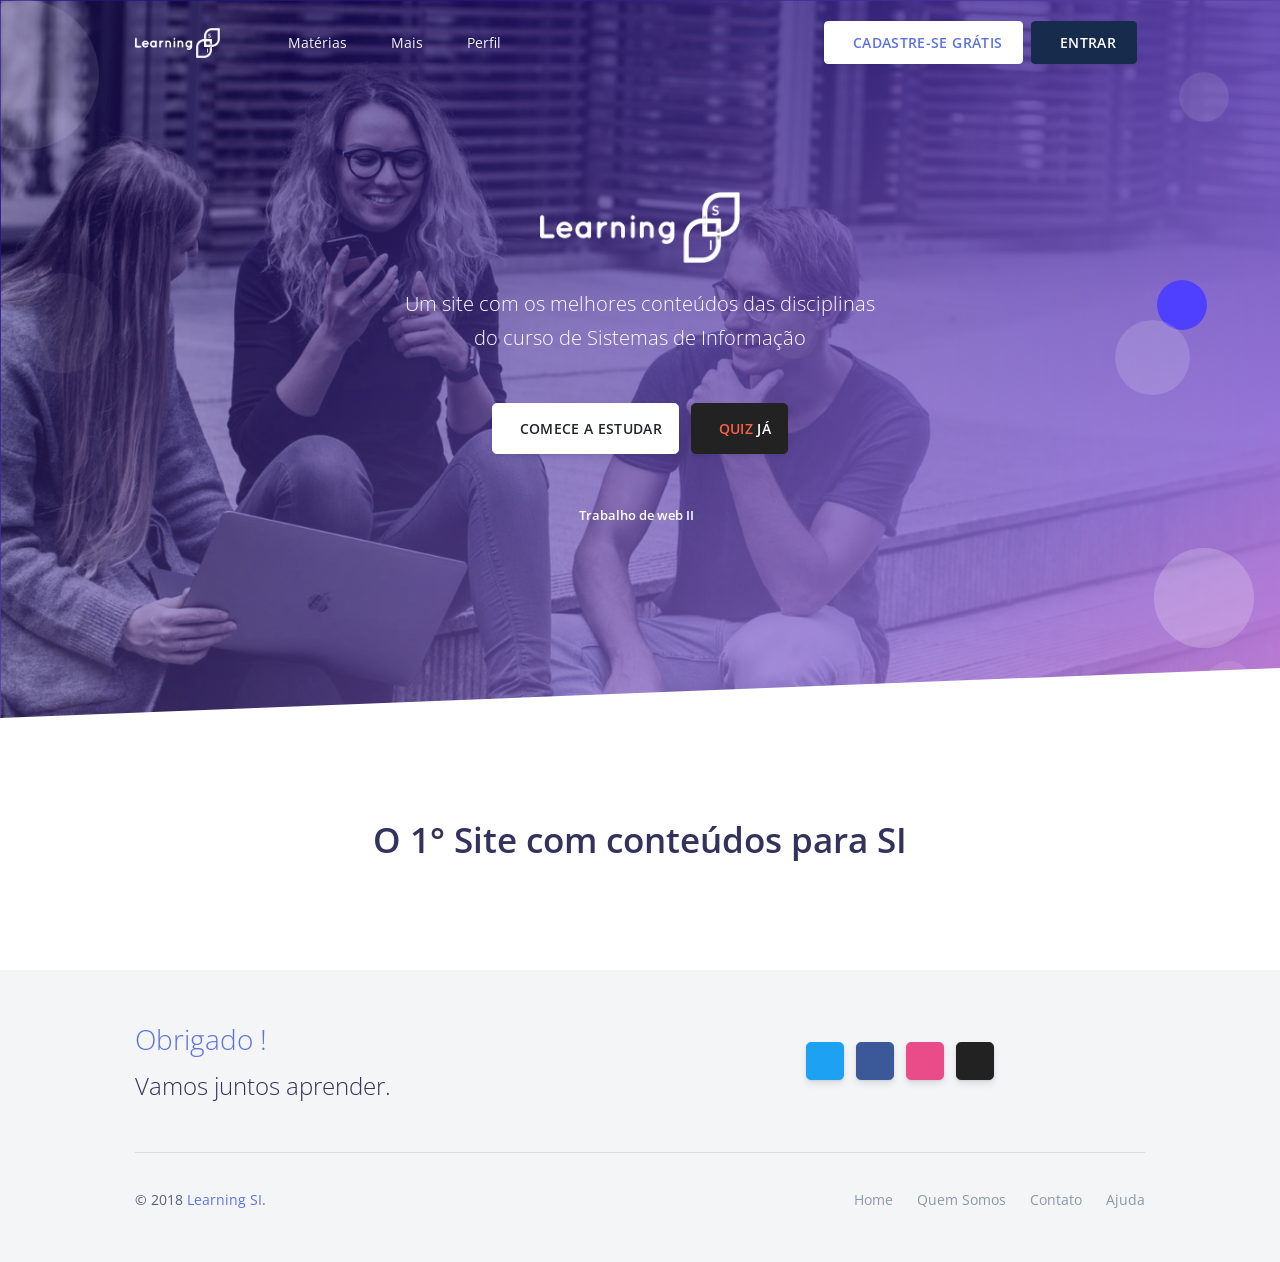
==== home/templates/index.html @ 75c11908 "CRUD Python com Django" ====
<!DOCTYPE html>
<html>

<head>
  <meta charset="utf-8">
  <meta name="viewport" content="width=device-width, initial-scale=1, shrink-to-fit=no">
  <meta name="description" content="Start your development with a Design System for Bootstrap 4.">
  <meta name="author" content="Creative Tim">
  <title>Learning SI - Tenha acesso a materiais do curso</title>
  <!-- Favicon -->
  <link href="../static/img/brand/favicon.png" rel="icon" type="image/png">
  <!-- Fonts -->
  <link href="https://fonts.googleapis.com/css?family=Open+Sans:300,400,600,700" rel="stylesheet">
  <!-- Icons -->
  <link href="../static/css/argon.css" rel="stylesheet">

  <!-- Argon CSS -->
  <!-- Docs CSS -->
  <link type="text/css" href="./assets/css/docs.min.css" rel="stylesheet">
</head>

<body>
  <header class="header-global">

    <nav id="navbar-main" class="navbar navbar-main navbar-expand-lg navbar-transparent navbar-light headroom">
      <div class="container">
        <a class="navbar-brand mr-lg-5" href="./index.html">
          <img src="../static/img/brand/learning-brand.png">
        </a>
        <button class="navbar-toggler" type="button" data-toggle="collapse" data-target="#navbar_global" aria-controls="navbar_global" aria-expanded="false" aria-label="Toggle navigation">
          <span class="navbar-toggler-icon"></span>
        </button>
        <div class="navbar-collapse collapse" id="navbar_global">
          <div class="navbar-collapse-header">
            <div class="row">
              <div class="col-6 collapse-brand">
                <a href="/index.html">
                  <img src="../static/img/brand/blue.png">
                </a>
              </div>
              <div class="col-6 collapse-close">
                <button type="button" class="navbar-toggler" data-toggle="collapse" data-target="#navbar_global" aria-controls="navbar_global" aria-expanded="false" aria-label="Toggle navigation">
                  <span></span>
                  <span></span>
                </button>
              </div>
            </div>
          </div>


          <ul class="navbar-nav navbar-nav-hover align-items-lg-center">

            <li class="nav-item dropdown">
              <a href="#" class="nav-link" data-toggle="dropdown" href="#" role="button">
                <i class="ni ni-collection d-lg-none"></i>
                <span class="nav-link-inner--text">Matérias</span>
              </a>
              <div class="dropdown-menu">
                <a href="./examples/landing.html" class="dropdown-item">1° Periodo</a>
                <a href="./examples/profile.html" class="dropdown-item">2° Periodo</a>
                <a href="./examples/login.html" class="dropdown-item">3° Periodo</a>
                <a href="./examples/register.html" class="dropdown-item">4° Periodo</a>
                <a href="./examples/register.html" class="dropdown-item">5° Periodo</a>
                <a href="./examples/register.html" class="dropdown-item">6° Periodo</a>
                <a href="./examples/register.html" class="dropdown-item">7° Periodo</a>
                <a href="./examples/register.html" class="dropdown-item">8° Periodo</a>
              </div>
            </li>


            <li class="nav-item dropdown">
              <a href="#" class="nav-link" data-toggle="dropdown" href="#" role="button">
                <i class="ni ni-ui-04 d-lg-none"></i>
                <span class="nav-link-inner--text">Mais</span>
              </a>
              <div class="dropdown-menu dropdown-menu-xl">
                <div class="dropdown-menu-inner">
                  <a href="https://demos.creative-tim.com/argon-design-system/docs/getting-started/overview.html" class="media d-flex align-items-center">
                    <div class="icon icon-shape bg-gradient-primary rounded-circle text-white">
                      <i class="ni ni-spaceship"></i>
                    </div>


                    <div class="media-body ml-3">
                      <h6 class="heading text-primary mb-md-1">Quem somos</h6>
                      <p class="description d-none d-md-inline-block mb-0">Grupo destinado a desenvolver um site que sirva de auxilio para discentes de compucao.</p>
                    </div>
                  </a>
                  <a href="https://demos.creative-tim.com/argon-design-system/docs/foundation/colors.html" class="media d-flex align-items-center">
                    <div class="icon icon-shape bg-gradient-success rounded-circle text-white">
                      <i class="ni ni-palette"></i>
                    </div>


                    <div class="media-body ml-3">
                      <h6 class="heading text-primary mb-md-1">Contato</h6>
                      <p class="description d-none d-md-inline-block mb-0">Envie nos um email.</p>
                    </div>
                  </a>

                  <a href="https://demos.creative-tim.com/argon-design-system/docs/components/alerts.html" class="media d-flex align-items-center">
                    <div class="icon icon-shape bg-gradient-warning rounded-circle text-white">
                      <i class="ni ni-ui-04"></i>
                    </div>
                    <div class="media-body ml-3">
                      <h5 class="heading text-warning mb-md-1">Ajuda</h5>
                      <p class="description d-none d-md-inline-block mb-0">Como estudar no Learning SI</p>
                    </div>
                  </a>
                </div>
              </div>
            </li>

            <li class="nav-item dropdown">
              <a href="#" class="nav-link" data-toggle="dropdown" href="#" role="button">
                <i class="ni ni-ui-04 d-lg-none"></i>
                <span class="nav-link-inner--text">Perfil</span>
              </a>
            </li>

          </ul>


          <ul class="navbar-nav align-items-lg-center ml-lg-auto">
            <li class="nav-item">
              <a class="nav-link nav-link-icon" href="https://www.facebook.com/creativetim" target="_blank" data-toggle="tooltip" title="Like us on Facebook">
                <i class="fa fa-facebook-square"></i>
                <span class="nav-link-inner--text d-lg-none">Facebook</span>
              </a>
            </li>
            <li class="nav-item">
              <a class="nav-link nav-link-icon" href="https://www.instagram.com/creativetimofficial" target="_blank" data-toggle="tooltip" title="Follow us on Instagram">
                <i class="fa fa-instagram"></i>
                <span class="nav-link-inner--text d-lg-none">Instagram</span>
              </a>
            </li>
            <li class="nav-item">
              <a class="nav-link nav-link-icon" href="https://twitter.com/creativetim" target="_blank" data-toggle="tooltip" title="Follow us on Twitter">
                <i class="fa fa-twitter-square"></i>
                <span class="nav-link-inner--text d-lg-none">Twitter</span>
              </a>
            </li>
            <li class="nav-item">
              <a class="nav-link nav-link-icon" href="https://github.com/creativetimofficial/argon-design-system" target="_blank" data-toggle="tooltip" title="Star us on Github">
                <i class="fa fa-github"></i>
                <span class="nav-link-inner--text d-lg-none">Github</span>
              </a>
            </li>
            <li class="nav-item d-none d-lg-block ml-lg-4">
              <a href="https://www.creative-tim.com/product/argon-design-system" target="_blank" class="btn btn-neutral btn-icon">
                <span class="btn-inner--icon">
                  <i class="fa fa-cloud-download mr-2"></i>
                </span>
                <span class="nav-link-inner--text">Cadastre-se Grátis</span>
              </a>
            </li>

            <li class="nav-item">
              <a href="https://www.creative-tim.com/product/argon-design-system" target="_blank" class="btn btn-default btn-icon">
                <span class="btn-inner--icon">
                  <i class="fa fa-cloud-download mr-2"></i>
                </span>
                <span class="nav-link-inner--text">Entrar</span>
              </a>
            </li>
          </ul>

        </div>
      </div>

    </nav>


  </header>
  <main>
    <div class="position-relative">
      <!-- Hero for FREE version -->
      <section class="section section-lg section-hero section-shaped">

        <!-- Background circles -->

        <div class="shape shape-style-1 shape-primary">
          <span class="span-150"></span>
          <span class="span-50"></span>
          <span class="span-50"></span>
          <span class="span-75"></span>
          <span class="span-100"></span>
          <span class="span-75"></span>
          <span class="span-50"></span>
          <span class="span-100"></span>
          <span class="span-50"></span>
          <span class="span-100"></span>
        </div>


        <div class="container shape-container d-flex align-items-center py-lg">
          <div class="col px-0">
            <div class="row align-items-center justify-content-center">
              <div class="col-lg-6 text-center">
                <img src="../static/img/brand/learning-brand.png" style="width: 200px;" class="img-fluid">
                <p class="lead text-white">Um site com os melhores conteúdos das disciplinas do curso de Sistemas de Informação</p>
                <div class="btn-wrapper mt-5">
                  <a href="https://www.creative-tim.com/product/argon-design-system" class="btn btn-lg btn-white btn-icon mb-3 mb-sm-0">
                    <span class="btn-inner--icon"><i class="ni ni-cloud-download-95"></i></span>
                    <span class="btn-inner--text">Comece a estudar</span>
                  </a>
                  <a href="https://github.com/creativetimofficial/argon-design-system" class="btn btn-lg btn-github btn-icon mb-3 mb-sm-0" target="_blank">
                    <span class="btn-inner--icon"><i class="fa fa-github"></i></span>
                    <span class="btn-inner--text">
                      <span class="text-warning">Quiz</span> já</span>
                  </a>
                </div>
                <div class="mt-5">
                  <small class="text-white font-weight-bold mb-0 mr-2">Trabalho de web II</small>
                </div>
              </div>
            </div>
          </div>
        </div>


        <!-- SVG separator -->
        <div class="separator separator-bottom separator-skew zindex-100">
          <svg x="0" y="0" viewBox="0 0 2560 100" preserveAspectRatio="none" version="1.1" xmlns="http://www.w3.org/2000/svg">
            <polygon class="fill-white" points="2560 0 2560 100 0 100"></polygon>
          </svg>
        </div>

      </section>
    </div>


    <section class="section section-lg">
      <div class="container">
        <div class="row justify-content-center text-center">
          <div class="col-lg-8">
            <h1 class="display-3">O 1° Site com conteúdos para SI</h1>
          </div>
        </div>
      </div>
    </section>


    


<footer class="footer">
    <div class="container">
      <div class="row row-grid align-items-center mb-5">
        <div class="col-lg-6">
          <h3 class="text-primary font-weight-light mb-2">Obrigado !</h3>
          <h4 class="mb-0 font-weight-light">Vamos juntos aprender.</h4>
        </div>
        <div class="col-lg-6 text-lg-center btn-wrapper">
          <a target="_blank" href="https://twitter.com/creativetim" class="btn btn-neutral btn-icon-only btn-twitter btn-round btn-lg" data-toggle="tooltip" data-original-title="Follow us">
            <i class="fa fa-twitter"></i>
          </a>
          <a target="_blank" href="https://www.facebook.com/creativetim" class="btn btn-neutral btn-icon-only btn-facebook btn-round btn-lg" data-toggle="tooltip" data-original-title="Like us">
            <i class="fa fa-facebook-square"></i>
          </a>
          <a target="_blank" href="https://dribbble.com/creativetim" class="btn btn-neutral btn-icon-only btn-dribbble btn-lg btn-round" data-toggle="tooltip" data-original-title="Follow us">
            <i class="fa fa-dribbble"></i>
          </a>
          <a target="_blank" href="https://github.com/creativetimofficial" class="btn btn-neutral btn-icon-only btn-github btn-round btn-lg" data-toggle="tooltip" data-original-title="Star on Github">
            <i class="fa fa-github"></i>
          </a>
        </div>
      </div>
      <hr>
      <div class="row align-items-center justify-content-md-between">
        <div class="col-md-6">
          <div class="copyright">
            &copy; 2018
            <a href="https://www.creative-tim.com" target="_blank">Learning SI</a>.
          </div>
        </div>
        <div class="col-md-6">
          <ul class="nav nav-footer justify-content-end">
            <li class="nav-item">
              <a href="https://www.creative-tim.com" class="nav-link" target="_blank">Home</a>
            </li>
            <li class="nav-item">
              <a href="https://www.creative-tim.com/presentation" class="nav-link" target="_blank">Quem Somos</a>
            </li>
            <li class="nav-item">
              <a href="http://blog.creative-tim.com" class="nav-link" target="_blank">Contato</a>
            </li>
            <li class="nav-item">
              <a href="https://github.com/creativetimofficial/argon-design-system/blob/master/LICENSE.md" class="nav-link" target="_blank">Ajuda</a>
            </li>
          </ul>
        </div>
      </div>
    </div>
  </footer>
  <!-- Core -->
  <script src="./assets/vendor/jquery/jquery.min.js"></script>
  <script src="./assets/vendor/popper/popper.min.js"></script>
  <script src="./assets/vendor/bootstrap/bootstrap.min.js"></script>
  <script src="./assets/vendor/headroom/headroom.min.js"></script>
  <!-- Optional JS -->
  <script src="./assets/vendor/onscreen/onscreen.min.js"></script>
  <script src="./assets/vendor/nouislider/js/nouislider.min.js"></script>
  <script src="./assets/vendor/bootstrap-datepicker/js/bootstrap-datepicker.min.js"></script>
  <!-- Argon JS -->
  <script src="./assets/js/argon.js?v=1.0.1"></script>
</body>

</html>
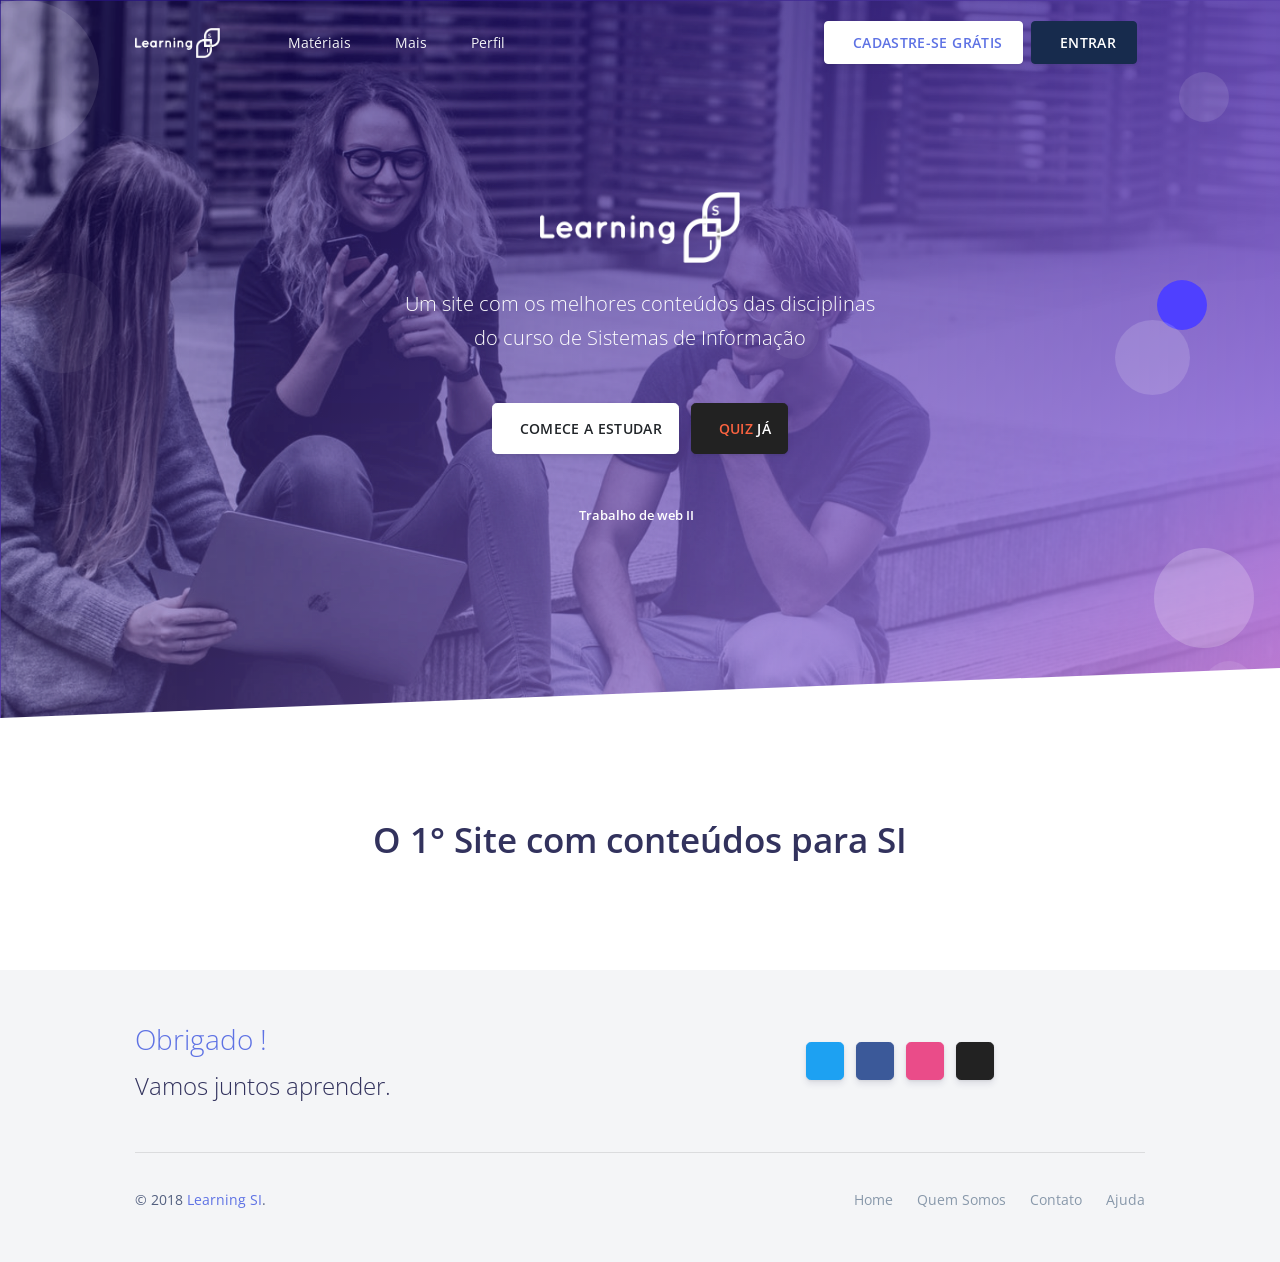
==== commit 142ab180: "Arrumando alguns bugs dos codigos!" ====
--- a/home/templates/index.html
+++ b/home/templates/index.html
@@ -53,7 +53,7 @@
             <li class="nav-item dropdown">
               <a href="#" class="nav-link" data-toggle="dropdown" href="#" role="button">
                 <i class="ni ni-collection d-lg-none"></i>
-                <span class="nav-link-inner--text">Matérias</span>
+                <span class="nav-link-inner--text">Matériais</span>
               </a>
               <div class="dropdown-menu">
                 <a href="./examples/landing.html" class="dropdown-item">1° Periodo</a>
@@ -86,7 +86,7 @@
                       <p class="description d-none d-md-inline-block mb-0">Grupo destinado a desenvolver um site que sirva de auxilio para discentes de compucao.</p>
                     </div>
                   </a>
-                  <a href="https://demos.creative-tim.com/argon-design-system/docs/foundation/colors.html" class="media d-flex align-items-center">
+                  <a href="Contatos.html" class="media d-flex align-items-center">
                     <div class="icon icon-shape bg-gradient-success rounded-circle text-white">
                       <i class="ni ni-palette"></i>
                     </div>
@@ -112,7 +112,7 @@
             </li>
 
             <li class="nav-item dropdown">
-              <a href="#" class="nav-link" data-toggle="dropdown" href="#" role="button">
+              <a href="perfil.html" class="nav-link" data-toggle="dropdown" href="#" role="button">
                 <i class="ni ni-ui-04 d-lg-none"></i>
                 <span class="nav-link-inner--text">Perfil</span>
               </a>
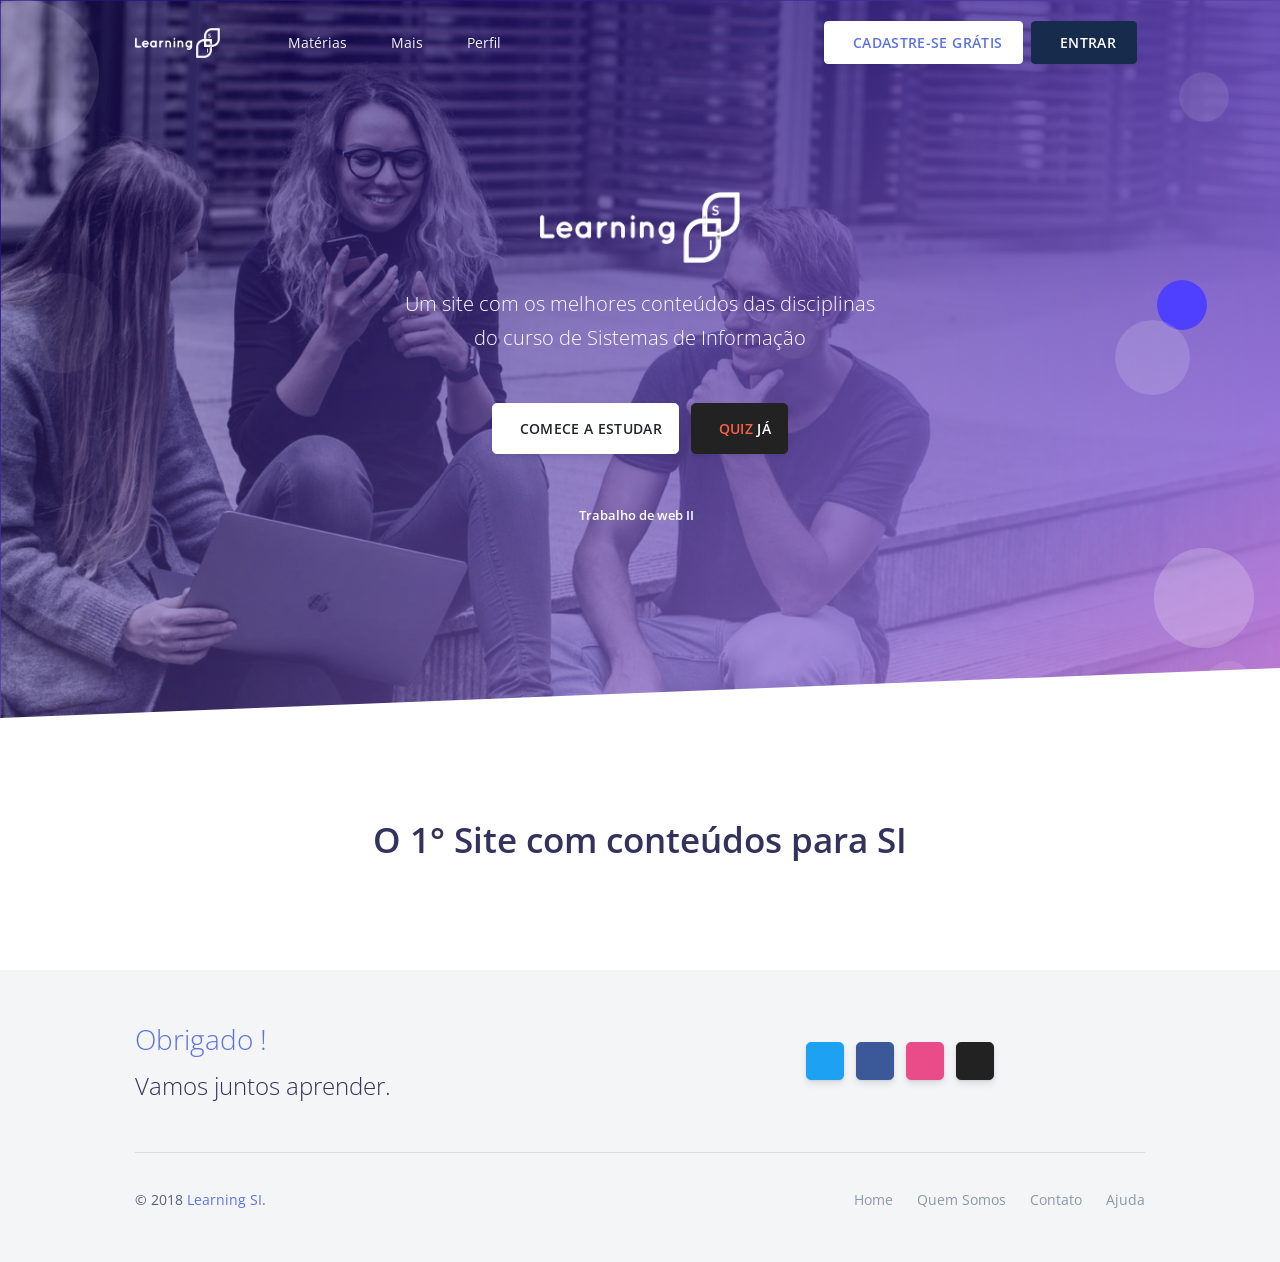
==== commit eaaad128: "Revert "Urls e modulo views quase pronto" This reverts commit 0b5967601a43c9f004dd96a938e27a7e530fbd" ====
--- a/home/templates/index.html
+++ b/home/templates/index.html
@@ -53,7 +53,7 @@
             <li class="nav-item dropdown">
               <a href="#" class="nav-link" data-toggle="dropdown" href="#" role="button">
                 <i class="ni ni-collection d-lg-none"></i>
-                <span class="nav-link-inner--text">Matériais</span>
+                <span class="nav-link-inner--text">Matérias</span>
               </a>
               <div class="dropdown-menu">
                 <a href="./examples/landing.html" class="dropdown-item">1° Periodo</a>
@@ -86,7 +86,7 @@
                       <p class="description d-none d-md-inline-block mb-0">Grupo destinado a desenvolver um site que sirva de auxilio para discentes de compucao.</p>
                     </div>
                   </a>
-                  <a href="Contatos.html" class="media d-flex align-items-center">
+                  <a href="https://demos.creative-tim.com/argon-design-system/docs/foundation/colors.html" class="media d-flex align-items-center">
                     <div class="icon icon-shape bg-gradient-success rounded-circle text-white">
                       <i class="ni ni-palette"></i>
                     </div>
@@ -112,7 +112,7 @@
             </li>
 
             <li class="nav-item dropdown">
-              <a href="perfil.html" class="nav-link" data-toggle="dropdown" href="#" role="button">
+              <a href="#" class="nav-link" data-toggle="dropdown" href="#" role="button">
                 <i class="ni ni-ui-04 d-lg-none"></i>
                 <span class="nav-link-inner--text">Perfil</span>
               </a>
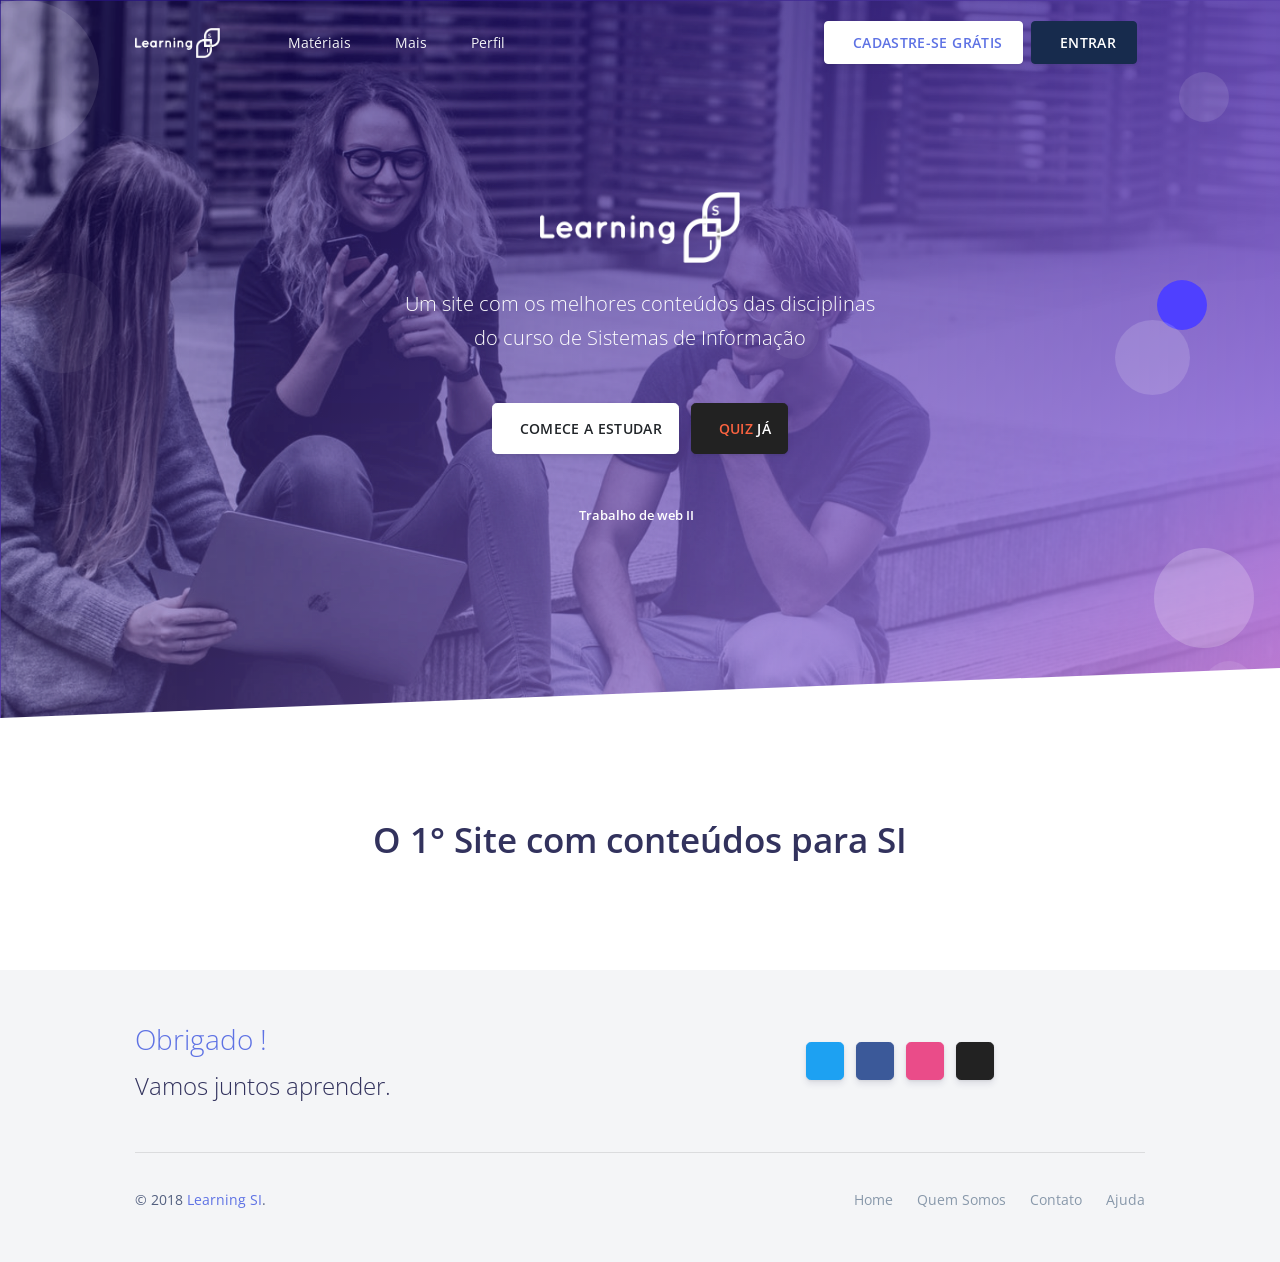
==== commit a56b4d45: "Modulo views e urls quase terminado" ====
--- a/home/templates/index.html
+++ b/home/templates/index.html
@@ -13,15 +13,12 @@
   <link href="https://fonts.googleapis.com/css?family=Open+Sans:300,400,600,700" rel="stylesheet">
   <!-- Icons -->
   <link href="../static/css/argon.css" rel="stylesheet">
-
   <!-- Argon CSS -->
   <!-- Docs CSS -->
   <link type="text/css" href="./assets/css/docs.min.css" rel="stylesheet">
 </head>
-
 <body>
   <header class="header-global">
-
     <nav id="navbar-main" class="navbar navbar-main navbar-expand-lg navbar-transparent navbar-light headroom">
       <div class="container">
         <a class="navbar-brand mr-lg-5" href="./index.html">
@@ -51,9 +48,9 @@
           <ul class="navbar-nav navbar-nav-hover align-items-lg-center">
 
             <li class="nav-item dropdown">
-              <a href="#" class="nav-link" data-toggle="dropdown" href="#" role="button">
+              <a href="materiais.html" class="nav-link" data-toggle="dropdown" role="button">
                 <i class="ni ni-collection d-lg-none"></i>
-                <span class="nav-link-inner--text">Matérias</span>
+                <span class="nav-link-inner--text">Matériais</span>
               </a>
               <div class="dropdown-menu">
                 <a href="./examples/landing.html" class="dropdown-item">1° Periodo</a>
@@ -75,7 +72,7 @@
               </a>
               <div class="dropdown-menu dropdown-menu-xl">
                 <div class="dropdown-menu-inner">
-                  <a href="https://demos.creative-tim.com/argon-design-system/docs/getting-started/overview.html" class="media d-flex align-items-center">
+                  <a href="Sobre.html" class="media d-flex align-items-center">
                     <div class="icon icon-shape bg-gradient-primary rounded-circle text-white">
                       <i class="ni ni-spaceship"></i>
                     </div>
@@ -86,7 +83,7 @@
                       <p class="description d-none d-md-inline-block mb-0">Grupo destinado a desenvolver um site que sirva de auxilio para discentes de compucao.</p>
                     </div>
                   </a>
-                  <a href="https://demos.creative-tim.com/argon-design-system/docs/foundation/colors.html" class="media d-flex align-items-center">
+                  <a href="Contatos.html" class="media d-flex align-items-center">
                     <div class="icon icon-shape bg-gradient-success rounded-circle text-white">
                       <i class="ni ni-palette"></i>
                     </div>
@@ -112,7 +109,7 @@
             </li>
 
             <li class="nav-item dropdown">
-              <a href="#" class="nav-link" data-toggle="dropdown" href="#" role="button">
+              <a href="perfil/" class="nav-link" data-toggle="dropdown" href="#" role="button">
                 <i class="ni ni-ui-04 d-lg-none"></i>
                 <span class="nav-link-inner--text">Perfil</span>
               </a>
@@ -204,7 +201,7 @@
                     <span class="btn-inner--icon"><i class="ni ni-cloud-download-95"></i></span>
                     <span class="btn-inner--text">Comece a estudar</span>
                   </a>
-                  <a href="https://github.com/creativetimofficial/argon-design-system" class="btn btn-lg btn-github btn-icon mb-3 mb-sm-0" target="_blank">
+                  <a href="quiz" class="btn btn-lg btn-github btn-icon mb-3 mb-sm-0" target="_blank">
                     <span class="btn-inner--icon"><i class="fa fa-github"></i></span>
                     <span class="btn-inner--text">
                       <span class="text-warning">Quiz</span> já</span>
